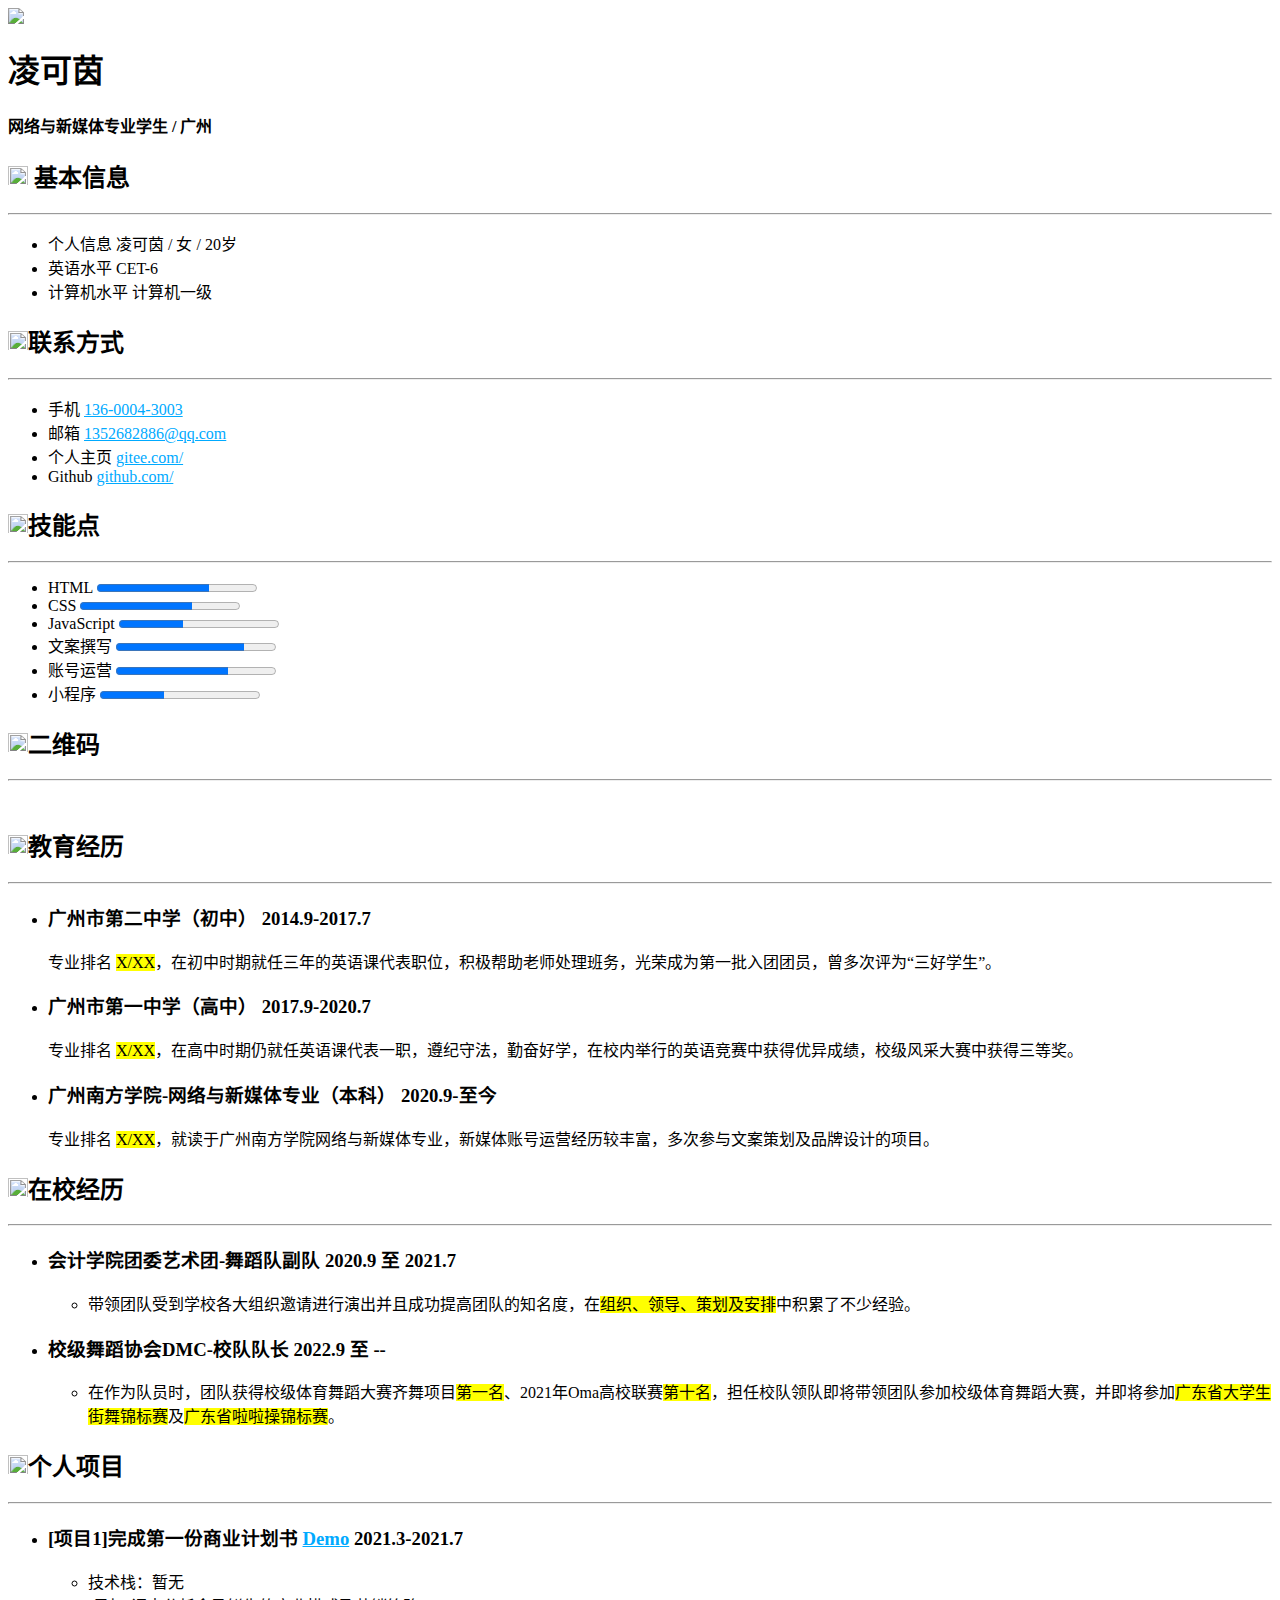
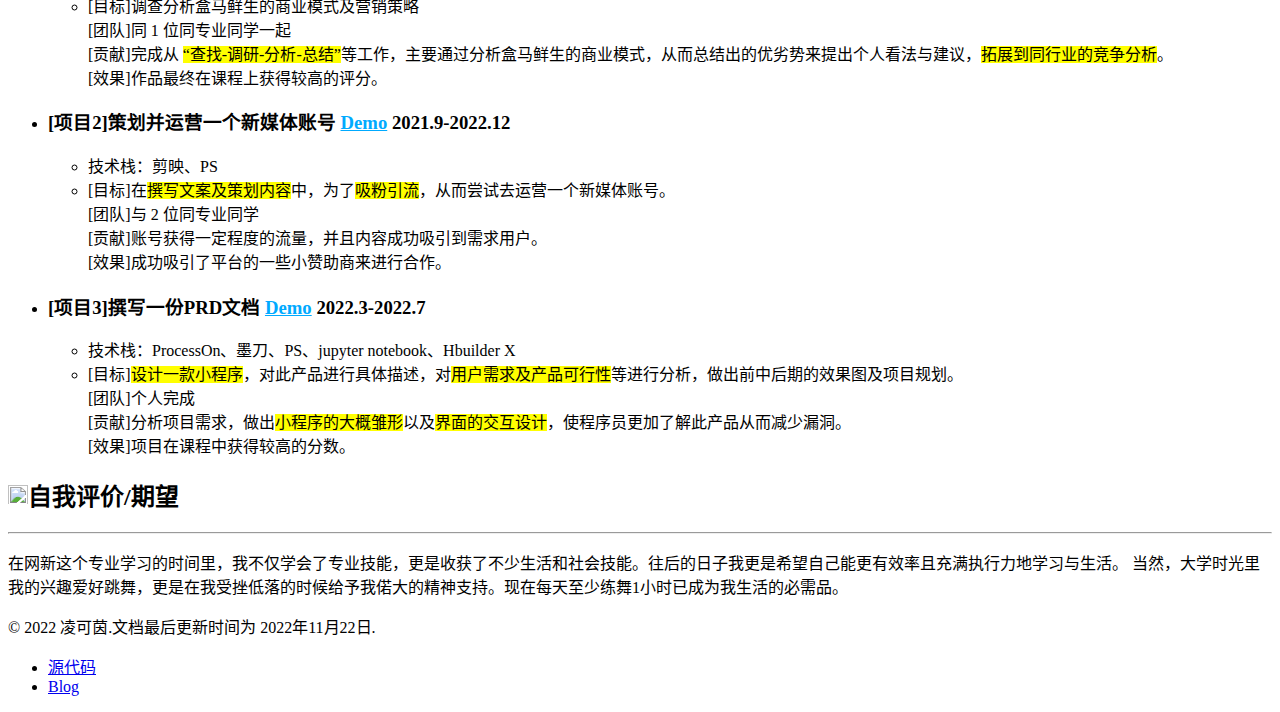
==== resume-master/index.html @ 2a9d5529 "Add files via upload" ====
<!DOCTYPE html>
<html lang="zh-cn">

<head>
    <meta charset="utf-8">
    <meta http-equiv="X-UA-Compatible" content="IE=edge,chrome=1">
    <meta name="viewport" content="width=device-width, initial-scale=1.0, maximum-scale=1.0, minimum-scale=1.0, user-scalable=no"
    />
    <meta name="apple-mobile-web-app-status-bar-style" content="black" />
    <meta name="format-detection" content="email=no" />
    <meta name="apple-mobile-web-app-capable" content="yes" />
    <meta name="format-detection" content="telephone=no" />
    <meta name="renderer" content="webkit">
    <meta name="apple-mobile-web-app-status-bar-style" content="black">
    <meta name="apple-mobile-web-app-title" content="Amaze UI" />
    <meta http-equiv="Cache-Control" content="no-cache, no-store, must-revalidate" />
    <meta http-equiv="Pragma" content="no-cache" />
    <meta http-equiv="Expires" content="0" />
    <title>[简历]凌可茵-网络与新媒体专业学生/广州</title>
    <link rel="shortcut icon" href="assets/images/icon.png" type="image/x-icon">
    <link rel="stylesheet" href="assets/css/typo.css">
    
    <link rel="stylesheet" href="assets/css/index.css">
    <script>
        function loading() {
            document.getElementsByClassName('avatar')[0].style.display = 'block';
            document.getElementsByClassName('loading')[0].style.display = 'none';
        }
    </script>
</head>

<body>

    <header class="header">
	</header>

    <article class="container">
        <section class="side" id="side">

            

            <!-- 个人肖像 -->
            <section class="me">
                <section class="portrait">
                    <div class="loading">
                        <span></span>
                        <span></span>
                        <span></span>
                        <span></span>
                        <span></span>
                    </div>
                    <!-- 头像照片 -->
                    <img class="avatar" src="assets/images/zhengjianzhao.jpg" onload="loading()" style="max-height: 100%;max-width: 100%; display: flex;">
                </section>
				
				
                <h1 class="name">凌可茵</h1>
                <h4 class="info-job">网络与新媒体专业学生 / 广州</h4>
				

            </section>

            <!-- 基本信息 -->
            <section class="profile info-unit">
                <h2>
                    <i class="fa fa-user" aria-hidden="true"></i>
					<img class="profile" src="assets/images/a.png" style="width: 20px;height: 20px;position: inherit;"> 基本信息</h2>
                <hr/>
                <ul>
                    <li>
                        <label>个人信息</label>
                        <span>凌可茵 / 女 / 20岁</span>
                    </li>
                    <li>
                        <label>英语水平</label>
                        <span>CET-6</span>
                    </li>
                    <li>
                        <label>计算机水平</label>
                        <span>计算机一级</span>
                    </li>
                </ul>
            </section>

            <!-- 联系方式 -->
            <section class="contact info-unit">
                <h2>
                    <i class="fa fa-phone" aria-hidden="true"></i>
					<img class="contact" src="assets/images/b.png" style="width: 20px;height: 20px;position: inherit;">联系方式</h2>
                <hr/>
                <ul>
                    <li>
                        <label>手机</label>
                        <a href="tel:13600043003" target="_blank" style="color: #00AAFF;">136-0004-3003</a>
                    </li>
                    <li>
                        <label>邮箱</label>
                        <a href="mailto:1352682886@qq.com" target="_blank" style="color: #00AAFF;">1352682886@qq.com</a>
                    </li>
                    <li>
                        <label>个人主页</label>
                        <a href="https://gitee.com/lengcoooo/web-design-" target="_blank" style="color: #00AAFF;">gitee.com/</a>
                    </li>
                    <li>
                        <label>Github</label>
                        <a href="https://github.com/Lengcoyin" target="_blank" style="color: #00AAFF;">github.com/</a>
                    </li>
                </ul>
            </section>

            <!-- 技能点 -->
            <section class="skill info-unit">
                <h2>
                    <i class="fa fa-code" aria-hidden="true"></i>
					<img class="skill" src="assets/images/c.png" style="width: 20px;height: 20px;position: inherit;">技能点</h2>
                <hr/>
                <ul>
                    <li>
                        <label>HTML</label>
                        <progress value="70" max="100"></progress>
                    </li>
                    <li>
                        <label>CSS</label>
                        <progress value="70" max="100"></progress>
                    </li>
                    <li>
                        <label>JavaScript</label>
                        <progress value="40" max="100"></progress>
                    </li>
                    <li>
                        <label>文案撰写</label>
                        <progress value="80" max="100"></progress>
                    </li>
                    <li>
                        <label>账号运营</label>
                        <progress value="70" max="100"></progress>
                    </li>
                    <li>
                        <label>小程序</label>
                        <progress value="40" max="100"></progress>
                    </li>
                </ul>
            </section>

            <section class="qrcode info-unit">
                <h2><i class="fa fa-qrcode" aria-hidden="true"></i>
				<img class="qrcode" src="assets/images/d.png" style="width: 20px;height: 20px;position: inherit;">二维码</h2>
                <hr/>
                <img src="D:\网页设计\期中项目\resume-master\resume-master\assets\images\code.jpg?raw=true" style="width: 100%;" alt="">
            </section>

            <!-- 技术栈 -->
            <!-- <div class="stack info-unit">
                    <h2><i class="fa fa-code" aria-hidden="true"></i>其他</h2>
                    <hr/>
                    <ul>
                        <li>
                            <label>前端</label>
                            <span>React、jQuery、微信小程序、Bootstrap、SASS、LESS</span>
                        </li>
                        <li>
                            <label>后端</label>
                            <span>Node.js、MySQL、MongoDB、WordPress、ThinkPHP</span>
                        </li>
                        <li>
                            <label>其他</label>
                            <span>Git、SVN、Markdown</span>
                        </li>
                    </ul>
                </div> -->
        </section>

        <section class="main">

            <!-- 教育经历 -->
			<main class="edu info-unit">
            <section class="edu info-unit">
                <h2>
                    <i class="fa fa-graduation-cap" aria-hidden="true"></i>
					<img class="edu" src="assets/images/e.png" style="width: 20px;height: 20px;position: inherit;">教育经历</h2>
                <hr/>
                <ul>
                    <li>
                        <h3>
                            <span>广州市第二中学（初中）</span>
                            <time>2014.9-2017.7</time>
                        </h3>
                        <p>专业排名
                            <mark>X/XX</mark>，在初中时期就任三年的英语课代表职位，积极帮助老师处理班务，光荣成为第一批入团团员，曾多次评为“三好学生”。</p>
                    </li>
                    <li>
                        <h3>
                            <span>广州市第一中学（高中）</span>
                            <time>2017.9-2020.7</time>
                        </h3>
                        <p>专业排名
                            <mark>X/XX</mark>，在高中时期仍就任英语课代表一职，遵纪守法，勤奋好学，在校内举行的英语竞赛中获得优异成绩，校级风采大赛中获得三等奖。</p>
                    </li>
					<li>
						<h3>
							<span>广州南方学院-网络与新媒体专业（本科）</span>
							<time>2020.9-至今</time>
						</h3>
						<p>专业排名
						<mark>X/XX</mark>，就读于广州南方学院网络与新媒体专业，新媒体账号运营经历较丰富，多次参与文案策划及品牌设计的项目。
						</p>
					</li>
                </ul>
            </section>
			</main>

            <!-- 在校经历 -->
			<main class="work info-unit">
            <section class="work info-unit">
                <h2>
                    <i class="fa fa-shopping-bag" aria-hidden="true"></i>
					<img class="work" src="assets/images/f.png" style="width: 20px;height: 20px;position: inherit;">在校经历</h2>
                <hr/>
                <ul>
                    <li>
                        <h3>
                            <span>会计学院团委艺术团-舞蹈队副队</span>
                            <time>2020.9 至 2021.7</time>
                        </h3>
                        <ul class="info-content">
                            <li>带领团队受到学校各大组织邀请进行演出并且成功提高团队的知名度，在<mark>组织、领导、策划及安排</mark>中积累了不少经验。
                                </li>
                        </ul>
                    </li>
                    <li>
                        <h3>
                            <span>校级舞蹈协会DMC-校队队长</span>
                            <time>2022.9 至 --</time>
                        </h3>
                        <ul class="info-content">
                            <li>在作为队员时，团队获得校级体育舞蹈大赛齐舞项目<mark>第一名</mark>、2021年Oma高校联赛<mark>第十名</mark>，担任校队领队即将带领团队参加校级体育舞蹈大赛，并即将参加<mark>广东省大学生街舞锦标赛</mark>及<mark>广东省啦啦操锦标赛</mark>。
                               </li>
                        </ul>
                    </li>
                </ul>
            </section>
			</main>

            <!-- 项目经验 -->
			<main class="project info-unit">
            <section class="project info-unit">
                <h2>
                    <i class="fa fa-terminal" aria-hidden="true"></i>
					<img class="project" src="assets/images/g.png" style="width: 20px;height: 20px;position: inherit;">个人项目</h2>
                <hr/>
                <ul>
                    <li>
                        <h3>
                            <span>[项目1]<b>完成第一份商业计划书</b></span>
                            <span class="link">
                                <a href="#" target="_blank" style="color: #00AAFF;">Demo</a> <!--修改demo的字体颜色-->
                            </span>
                            <time>2021.3-2021.7</time>
                        </h3>
                        <ul class="info-content">
                            <li>技术栈：暂无</li>
                            <li>
                                <i class="fa fa-paper-plane-o" aria-hidden="true"></i>
                                [目标]调查分析盒马鲜生的商业模式及营销策略
                                <br/>
                                <i class="fa fa-users" aria-hidden="true"></i>
                                [团队]同 1 位同专业同学一起
                                <br/>
                                <i class="fa fa-bars" aria-hidden="true"></i>
                                [贡献]完成从
                                <mark>“查找-调研-分析-总结”</mark>等工作，主要通过分析盒马鲜生的商业模式，从而总结出的优劣势来提出个人看法与建议，<mark>拓展到同行业的竞争分析</mark>。
                                <br/>
                                <i class="fa fa-thumbs-o-up" aria-hidden="true"></i>
                                [效果]作品最终在课程上获得较高的评分。</li>
                        </ul>
                    </li>
                    <li>
                        <h3>
                            <span>[项目2]<b>策划并运营一个新媒体账号</b></span>
                            <span class="link">
                                <a href="#" target="_blank" style="color: #00AAFF;">Demo</a>
                            </span>
                            <time>2021.9-2022.12</time>
                        </h3>
                        <ul class="info-content">
                            <li>技术栈：剪映、PS</li>
                            <li>
                                <i class="fa fa-paper-plane-o" aria-hidden="true"></i>
                                [目标]在<mark>撰写文案及策划内容</mark>中，为了<mark>吸粉引流</mark>，从而尝试去运营一个新媒体账号。
                                <br/>
                                <i class="fa fa-users" aria-hidden="true"></i>
                                [团队]与 2 位同专业同学
                                <br/>
                                <i class="fa fa-bars" aria-hidden="true"></i>
                                [贡献]账号获得一定程度的流量，并且内容成功吸引到需求用户。
                                <br/>
                                <i class="fa fa-thumbs-o-up" aria-hidden="true"></i>
                                [效果]成功吸引了平台的一些小赞助商来进行合作。
                            </li>
                        </ul>
                    </li>
                    <li>
                        <h3>
                            <span>[项目3]<b>撰写一份PRD文档</b></span>
                            <span class="link">
                                <a href="#" target="_blank" style="color: #00AAFF;">Demo</a>
                            </span>
                            <time>2022.3-2022.7</time>
                        </h3>
                        <ul class="info-content">
                            <li>技术栈：ProcessOn、墨刀、PS、jupyter notebook、Hbuilder X</li>
                            <li>
                                <i class="fa fa-paper-plane-o" aria-hidden="true"></i>
                                [目标]<mark>设计一款小程序</mark>，对此产品进行具体描述，对<mark>用户需求及产品可行性</mark>等进行分析，做出前中后期的效果图及项目规划。
                                <br/>
                                <i class="fa fa-users" aria-hidden="true"></i>
                                [团队]个人完成
                                <br/>
                                <i class="fa fa-bars" aria-hidden="true"></i>
                                [贡献]分析项目需求，做出<mark>小程序的大概雏形</mark>以及<mark>界面的交互设计</mark>，使程序员更加了解此产品从而减少漏洞。
                                
                                <br/>
                                <i class="fa fa-thumbs-o-up" aria-hidden="true"></i>
                                [效果]项目在课程中获得较高的分数。
                            </li>
                        </ul>
                    </li>
                    

                </ul>
            </section>
			</main>

            <!-- 自我评价 -->
			<main class="work info-unit">
            <section class="work info-unit">
                <h2>
                    <i class="fa fa-pencil" aria-hidden="true"></i>
					<img class="work" src="assets/images/h.png" style="width: 20px;height: 20px;position: inherit;">自我评价/期望</h2>
                <hr/>
                <p>
                    <span class="mark-txt"></span>在网新这个专业学习的时间里，我不仅学会了专业技能，更是收获了不少生活和社会技能。往后的日子我更是希望自己能更有效率且充满执行力地学习与生活。
					当然，大学时光里我的兴趣爱好跳舞，更是在我受挫低落的时候给予我偌大的精神支持。现在每天至少练舞1小时已成为我生活的必需品。</p>
            </section>
        </section>
    </article>
	</main>



    <footer class="footer">
        <p>© 2022 凌可茵.文档最后更新时间为
            <time>2022年11月22日</time>.</p>
    </footer>

    <!-- 侧栏 -->
    <aside>
        <ul>
            <li>
                <a href="https://gitee.com/itsay/resume" target="_blank">源代码</a>
            </li>
            <li>
                <a href="http://if2er.com/" target="_blank">Blog</a>
            </li>
        </ul>
    </aside>

    <script src="./assets/js/index.js"></script>
</body>

</html>
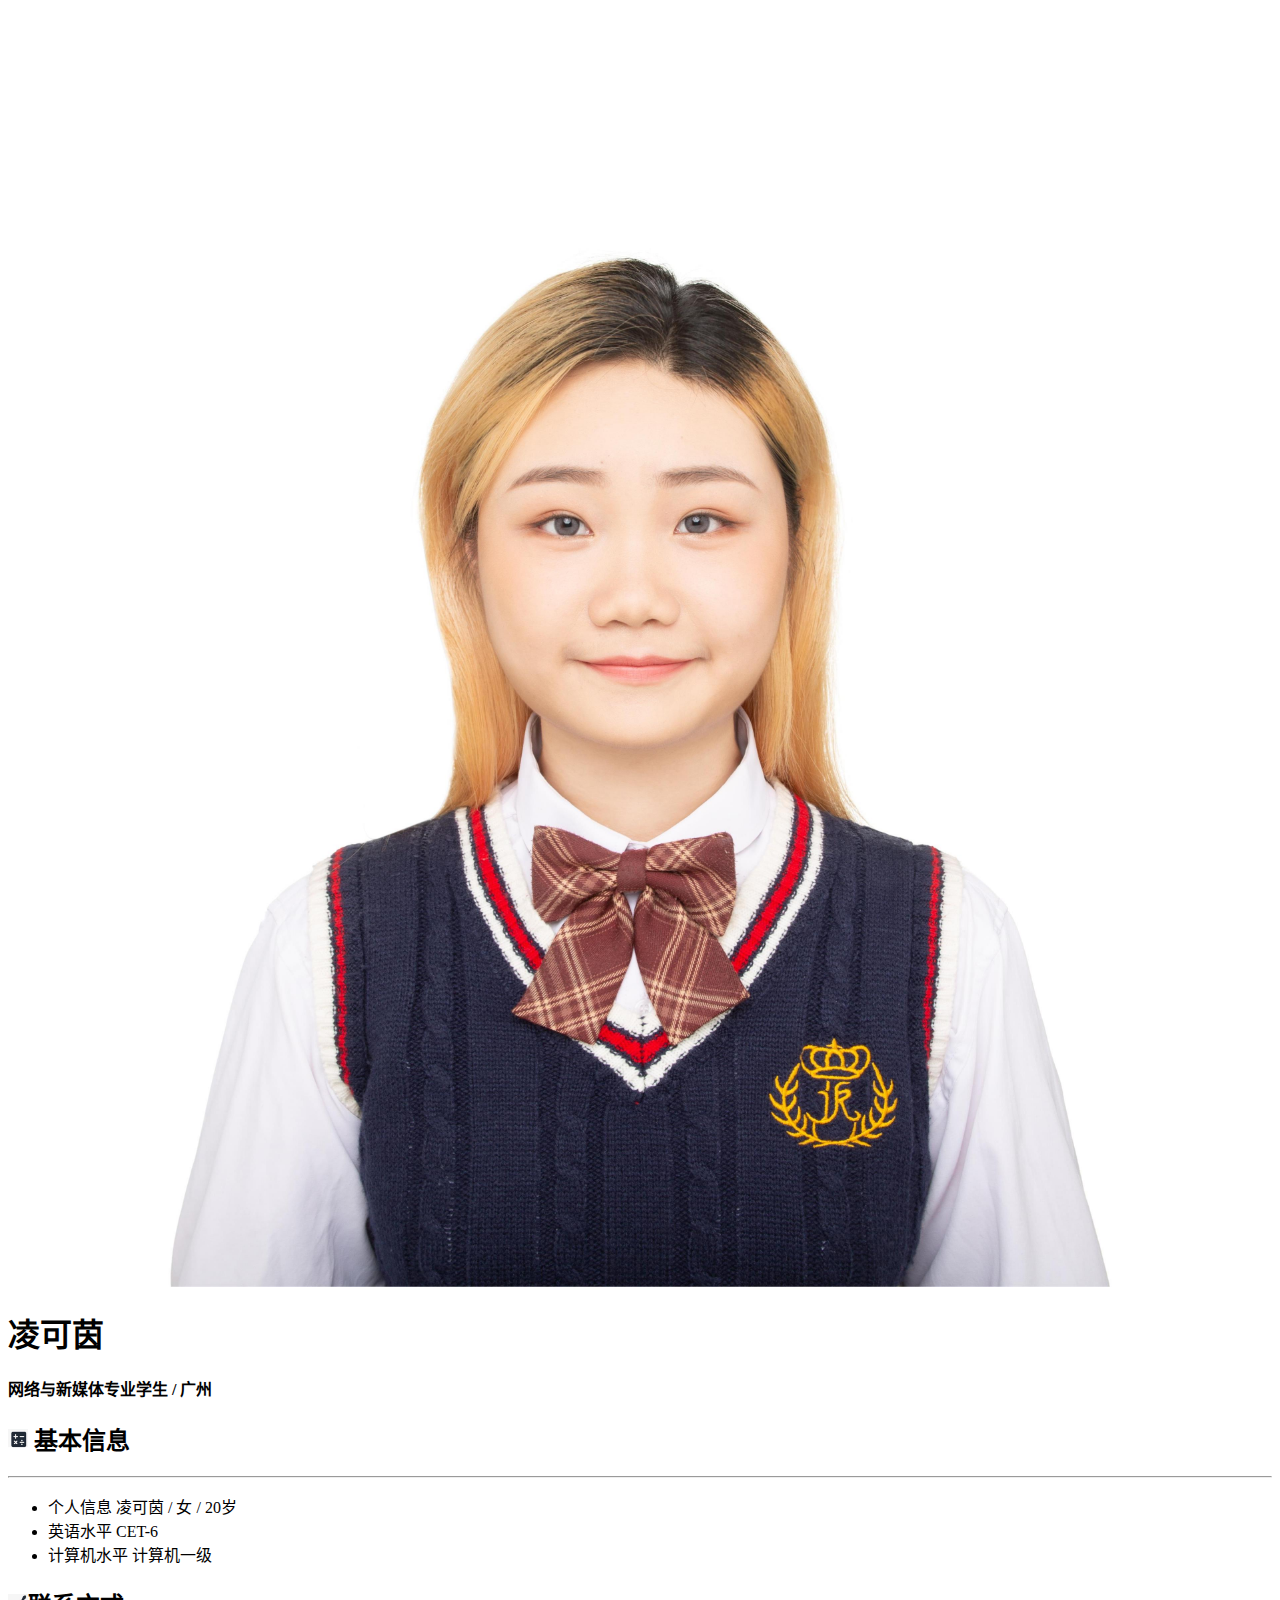
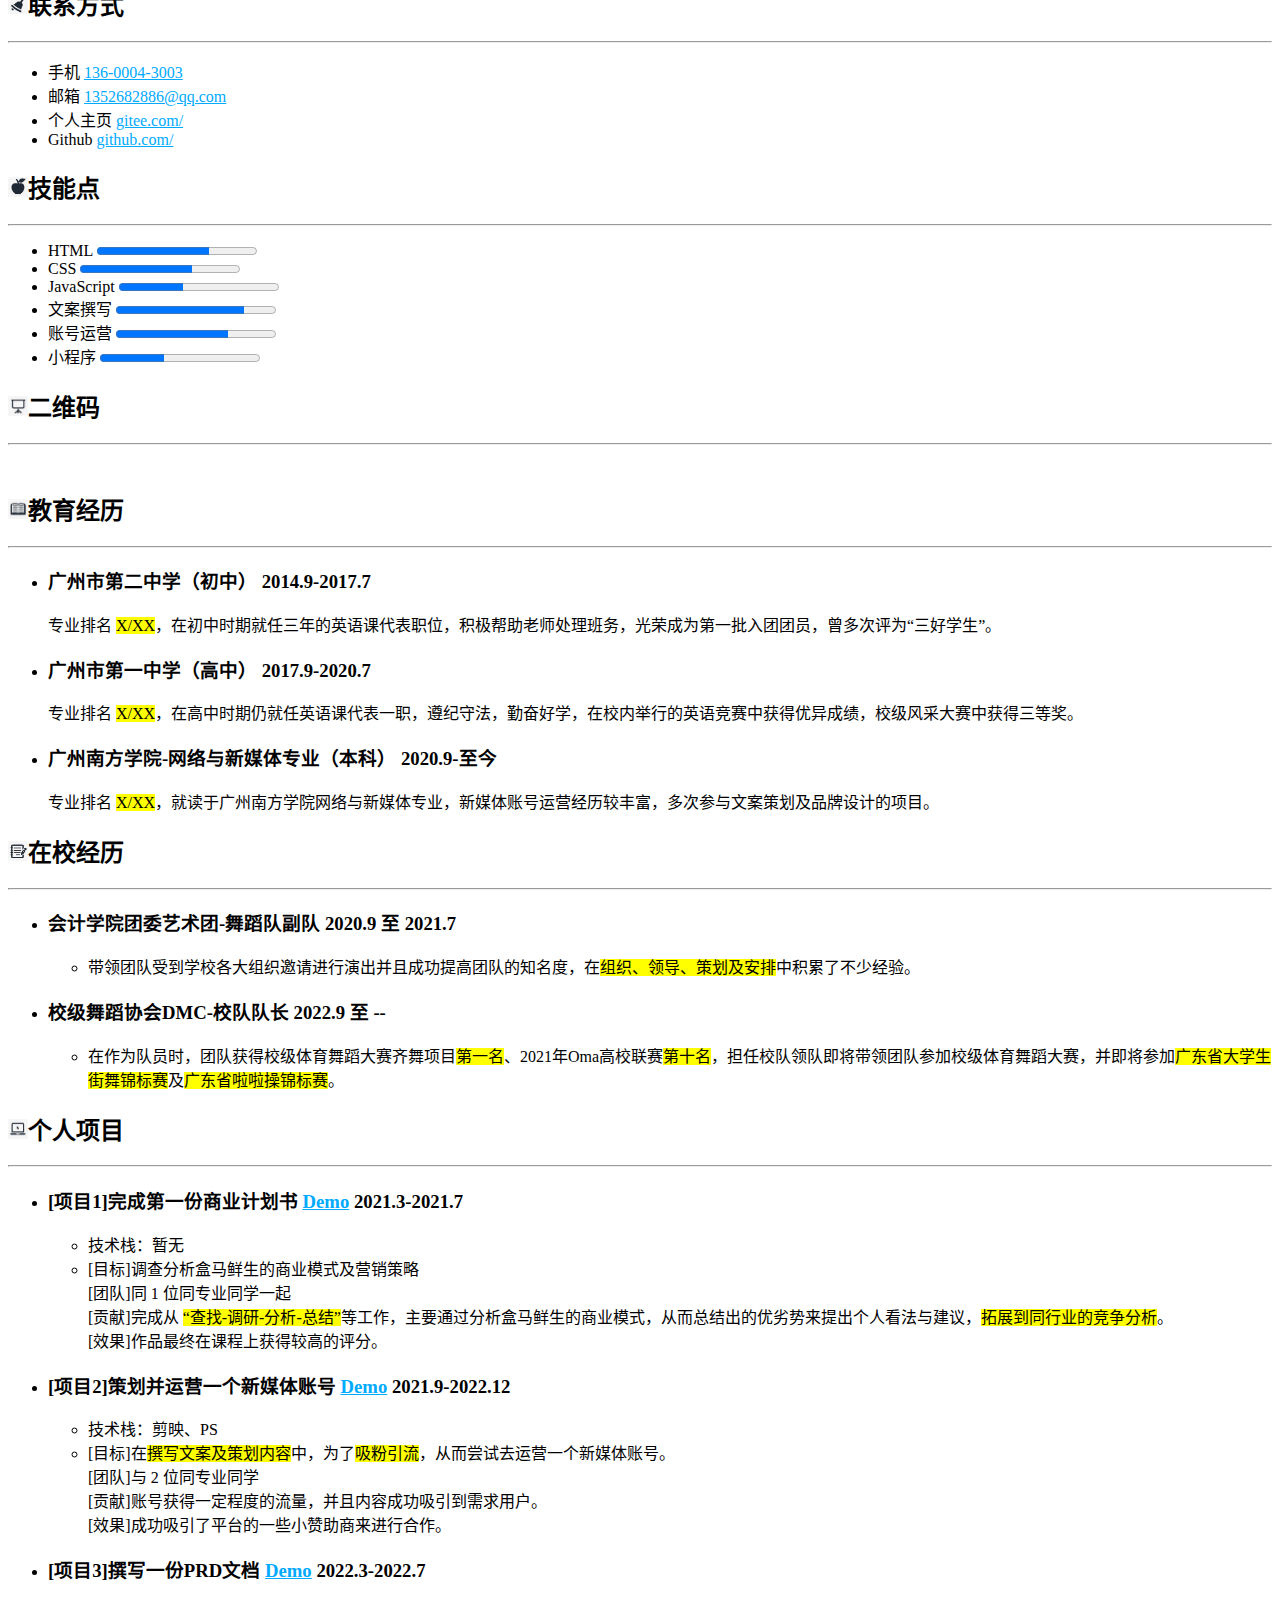
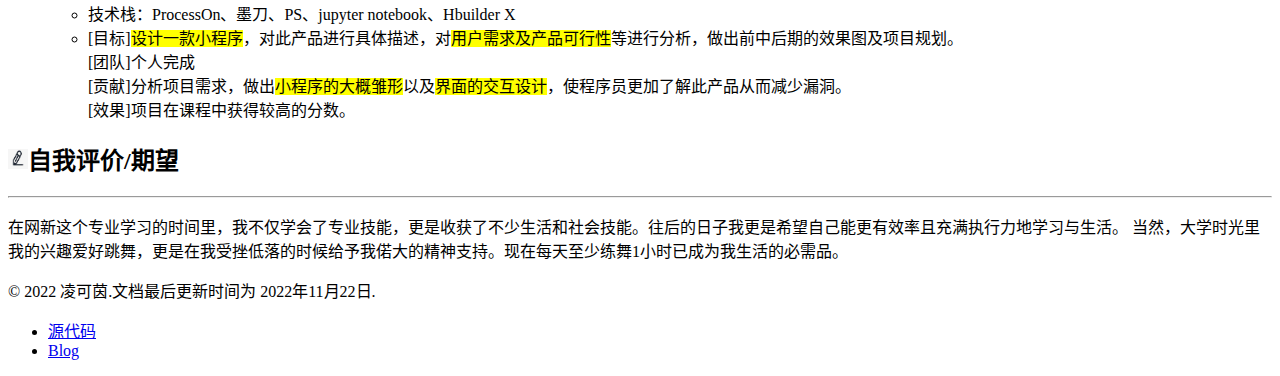
==== commit 9644f16c: "Update index.html" ====
--- a/resume-master/index.html
+++ b/resume-master/index.html
@@ -1,200 +1,200 @@
-<!DOCTYPE html>
-<html lang="zh-cn">
-
-<head>
-    <meta charset="utf-8">
-    <meta http-equiv="X-UA-Compatible" content="IE=edge,chrome=1">
-    <meta name="viewport" content="width=device-width, initial-scale=1.0, maximum-scale=1.0, minimum-scale=1.0, user-scalable=no"
-    />
-    <meta name="apple-mobile-web-app-status-bar-style" content="black" />
-    <meta name="format-detection" content="email=no" />
-    <meta name="apple-mobile-web-app-capable" content="yes" />
-    <meta name="format-detection" content="telephone=no" />
-    <meta name="renderer" content="webkit">
-    <meta name="apple-mobile-web-app-status-bar-style" content="black">
-    <meta name="apple-mobile-web-app-title" content="Amaze UI" />
-    <meta http-equiv="Cache-Control" content="no-cache, no-store, must-revalidate" />
-    <meta http-equiv="Pragma" content="no-cache" />
-    <meta http-equiv="Expires" content="0" />
-    <title>[简历]凌可茵-网络与新媒体专业学生/广州</title>
-    <link rel="shortcut icon" href="assets/images/icon.png" type="image/x-icon">
-    <link rel="stylesheet" href="assets/css/typo.css">
-    
-    <link rel="stylesheet" href="assets/css/index.css">
-    <script>
-        function loading() {
-            document.getElementsByClassName('avatar')[0].style.display = 'block';
-            document.getElementsByClassName('loading')[0].style.display = 'none';
-        }
-    </script>
-</head>
-
-<body>
-
+<!DOCTYPE html>
+<html lang="zh-cn">
+
+<head>
+    <meta charset="utf-8">
+    <meta http-equiv="X-UA-Compatible" content="IE=edge,chrome=1">
+    <meta name="viewport" content="width=device-width, initial-scale=1.0, maximum-scale=1.0, minimum-scale=1.0, user-scalable=no"
+    />
+    <meta name="apple-mobile-web-app-status-bar-style" content="black" />
+    <meta name="format-detection" content="email=no" />
+    <meta name="apple-mobile-web-app-capable" content="yes" />
+    <meta name="format-detection" content="telephone=no" />
+    <meta name="renderer" content="webkit">
+    <meta name="apple-mobile-web-app-status-bar-style" content="black">
+    <meta name="apple-mobile-web-app-title" content="Amaze UI" />
+    <meta http-equiv="Cache-Control" content="no-cache, no-store, must-revalidate" />
+    <meta http-equiv="Pragma" content="no-cache" />
+    <meta http-equiv="Expires" content="0" />
+    <title>[简历]凌可茵-网络与新媒体专业学生/广州</title>
+    <link rel="shortcut icon" href="assets/images/icon.png" type="image/x-icon">
+    <link rel="stylesheet" href="assets/css/typo.css">
+    
+    <link rel="stylesheet" href="assets/css/index.css">
+    <script>
+        function loading() {
+            document.getElementsByClassName('avatar')[0].style.display = 'block';
+            document.getElementsByClassName('loading')[0].style.display = 'none';
+        }
+    </script>
+</head>
+
+<body>
+
     <header class="header">
-	</header>
-
-    <article class="container">
-        <section class="side" id="side">
-
-            
-
-            <!-- 个人肖像 -->
-            <section class="me">
-                <section class="portrait">
-                    <div class="loading">
-                        <span></span>
-                        <span></span>
-                        <span></span>
-                        <span></span>
-                        <span></span>
-                    </div>
-                    <!-- 头像照片 -->
-                    <img class="avatar" src="assets/images/zhengjianzhao.jpg" onload="loading()" style="max-height: 100%;max-width: 100%; display: flex;">
+	</header>
+
+    <article class="container">
+        <section class="side" id="side">
+
+            
+
+            <!-- 个人肖像 -->
+            <section class="me">
+                <section class="portrait">
+                    <div class="loading">
+                        <span></span>
+                        <span></span>
+                        <span></span>
+                        <span></span>
+                        <span></span>
+                    </div>
+                    <!-- 头像照片 -->
+                    <img class="avatar" src="assets/images/zhengjianzhao.jpg" onload="loading()" style="max-height: 100%;max-width: 100%; display: flex;">
                 </section>
 				
-				
-                <h1 class="name">凌可茵</h1>
+				
+                <h1 class="name">凌可茵</h1>
                 <h4 class="info-job">网络与新媒体专业学生 / 广州</h4>
-				
-
-            </section>
-
-            <!-- 基本信息 -->
-            <section class="profile info-unit">
-                <h2>
+				
+
+            </section>
+
+            <!-- 基本信息 -->
+            <section class="profile info-unit">
+                <h2>
                     <i class="fa fa-user" aria-hidden="true"></i>
-					<img class="profile" src="assets/images/a.png" style="width: 20px;height: 20px;position: inherit;"> 基本信息</h2>
-                <hr/>
-                <ul>
-                    <li>
-                        <label>个人信息</label>
-                        <span>凌可茵 / 女 / 20岁</span>
-                    </li>
-                    <li>
-                        <label>英语水平</label>
-                        <span>CET-6</span>
-                    </li>
-                    <li>
-                        <label>计算机水平</label>
-                        <span>计算机一级</span>
-                    </li>
-                </ul>
-            </section>
-
-            <!-- 联系方式 -->
-            <section class="contact info-unit">
-                <h2>
+					<img class="profile" src="assets/images/a.png" style="width: 20px;height: 20px;position: inherit;"> 基本信息</h2>
+                <hr/>
+                <ul>
+                    <li>
+                        <label>个人信息</label>
+                        <span>凌可茵 / 女 / 20岁</span>
+                    </li>
+                    <li>
+                        <label>英语水平</label>
+                        <span>CET-6</span>
+                    </li>
+                    <li>
+                        <label>计算机水平</label>
+                        <span>计算机一级</span>
+                    </li>
+                </ul>
+            </section>
+
+            <!-- 联系方式 -->
+            <section class="contact info-unit">
+                <h2>
                     <i class="fa fa-phone" aria-hidden="true"></i>
-					<img class="contact" src="assets/images/b.png" style="width: 20px;height: 20px;position: inherit;">联系方式</h2>
-                <hr/>
-                <ul>
-                    <li>
-                        <label>手机</label>
-                        <a href="tel:13600043003" target="_blank" style="color: #00AAFF;">136-0004-3003</a>
-                    </li>
-                    <li>
-                        <label>邮箱</label>
-                        <a href="mailto:1352682886@qq.com" target="_blank" style="color: #00AAFF;">1352682886@qq.com</a>
-                    </li>
-                    <li>
-                        <label>个人主页</label>
-                        <a href="https://gitee.com/lengcoooo/web-design-" target="_blank" style="color: #00AAFF;">gitee.com/</a>
-                    </li>
-                    <li>
-                        <label>Github</label>
-                        <a href="https://github.com/Lengcoyin" target="_blank" style="color: #00AAFF;">github.com/</a>
-                    </li>
-                </ul>
-            </section>
-
-            <!-- 技能点 -->
-            <section class="skill info-unit">
-                <h2>
+					<img class="contact" src="assets/images/b.png" style="width: 20px;height: 20px;position: inherit;">联系方式</h2>
+                <hr/>
+                <ul>
+                    <li>
+                        <label>手机</label>
+                        <a href="tel:13600043003" target="_blank" style="color: #00AAFF;">136-0004-3003</a>
+                    </li>
+                    <li>
+                        <label>邮箱</label>
+                        <a href="mailto:1352682886@qq.com" target="_blank" style="color: #00AAFF;">1352682886@qq.com</a>
+                    </li>
+                    <li>
+                        <label>个人主页</label>
+                        <a href="https://gitee.com/lengcoooo/web-design-" target="_blank" style="color: #00AAFF;">gitee.com/</a>
+                    </li>
+                    <li>
+                        <label>Github</label>
+                        <a href="https://github.com/Lengcoyin" target="_blank" style="color: #00AAFF;">github.com/</a>
+                    </li>
+                </ul>
+            </section>
+
+            <!-- 技能点 -->
+            <section class="skill info-unit">
+                <h2>
                     <i class="fa fa-code" aria-hidden="true"></i>
-					<img class="skill" src="assets/images/c.png" style="width: 20px;height: 20px;position: inherit;">技能点</h2>
-                <hr/>
-                <ul>
-                    <li>
-                        <label>HTML</label>
-                        <progress value="70" max="100"></progress>
-                    </li>
-                    <li>
-                        <label>CSS</label>
-                        <progress value="70" max="100"></progress>
-                    </li>
-                    <li>
-                        <label>JavaScript</label>
-                        <progress value="40" max="100"></progress>
-                    </li>
-                    <li>
-                        <label>文案撰写</label>
-                        <progress value="80" max="100"></progress>
-                    </li>
-                    <li>
-                        <label>账号运营</label>
-                        <progress value="70" max="100"></progress>
-                    </li>
-                    <li>
-                        <label>小程序</label>
-                        <progress value="40" max="100"></progress>
-                    </li>
-                </ul>
-            </section>
-
-            <section class="qrcode info-unit">
+					<img class="skill" src="assets/images/c.png" style="width: 20px;height: 20px;position: inherit;">技能点</h2>
+                <hr/>
+                <ul>
+                    <li>
+                        <label>HTML</label>
+                        <progress value="70" max="100"></progress>
+                    </li>
+                    <li>
+                        <label>CSS</label>
+                        <progress value="70" max="100"></progress>
+                    </li>
+                    <li>
+                        <label>JavaScript</label>
+                        <progress value="40" max="100"></progress>
+                    </li>
+                    <li>
+                        <label>文案撰写</label>
+                        <progress value="80" max="100"></progress>
+                    </li>
+                    <li>
+                        <label>账号运营</label>
+                        <progress value="70" max="100"></progress>
+                    </li>
+                    <li>
+                        <label>小程序</label>
+                        <progress value="40" max="100"></progress>
+                    </li>
+                </ul>
+            </section>
+
+            <section class="qrcode info-unit">
                 <h2><i class="fa fa-qrcode" aria-hidden="true"></i>
-				<img class="qrcode" src="assets/images/d.png" style="width: 20px;height: 20px;position: inherit;">二维码</h2>
-                <hr/>
-                <img src="D:\网页设计\期中项目\resume-master\resume-master\assets\images\code.jpg?raw=true" style="width: 100%;" alt="">
-            </section>
-
-            <!-- 技术栈 -->
-            <!-- <div class="stack info-unit">
-                    <h2><i class="fa fa-code" aria-hidden="true"></i>其他</h2>
-                    <hr/>
-                    <ul>
-                        <li>
-                            <label>前端</label>
-                            <span>React、jQuery、微信小程序、Bootstrap、SASS、LESS</span>
-                        </li>
-                        <li>
-                            <label>后端</label>
-                            <span>Node.js、MySQL、MongoDB、WordPress、ThinkPHP</span>
-                        </li>
-                        <li>
-                            <label>其他</label>
-                            <span>Git、SVN、Markdown</span>
-                        </li>
-                    </ul>
-                </div> -->
-        </section>
-
-        <section class="main">
-
+				<img class="qrcode" src="assets/images/d.png" style="width: 20px;height: 20px;position: inherit;">二维码</h2>
+                <hr/>
+                <img src="D:\网页设计\期中项目\resume-master\resume-master\assets\images\code.jpg" style="width: 100%;" alt="">
+            </section>
+
+            <!-- 技术栈 -->
+            <!-- <div class="stack info-unit">
+                    <h2><i class="fa fa-code" aria-hidden="true"></i>其他</h2>
+                    <hr/>
+                    <ul>
+                        <li>
+                            <label>前端</label>
+                            <span>React、jQuery、微信小程序、Bootstrap、SASS、LESS</span>
+                        </li>
+                        <li>
+                            <label>后端</label>
+                            <span>Node.js、MySQL、MongoDB、WordPress、ThinkPHP</span>
+                        </li>
+                        <li>
+                            <label>其他</label>
+                            <span>Git、SVN、Markdown</span>
+                        </li>
+                    </ul>
+                </div> -->
+        </section>
+
+        <section class="main">
+
             <!-- 教育经历 -->
-			<main class="edu info-unit">
-            <section class="edu info-unit">
-                <h2>
+			<main class="edu info-unit">
+            <section class="edu info-unit">
+                <h2>
                     <i class="fa fa-graduation-cap" aria-hidden="true"></i>
-					<img class="edu" src="assets/images/e.png" style="width: 20px;height: 20px;position: inherit;">教育经历</h2>
-                <hr/>
-                <ul>
-                    <li>
-                        <h3>
-                            <span>广州市第二中学（初中）</span>
-                            <time>2014.9-2017.7</time>
-                        </h3>
-                        <p>专业排名
-                            <mark>X/XX</mark>，在初中时期就任三年的英语课代表职位，积极帮助老师处理班务，光荣成为第一批入团团员，曾多次评为“三好学生”。</p>
-                    </li>
-                    <li>
-                        <h3>
-                            <span>广州市第一中学（高中）</span>
-                            <time>2017.9-2020.7</time>
-                        </h3>
-                        <p>专业排名
-                            <mark>X/XX</mark>，在高中时期仍就任英语课代表一职，遵纪守法，勤奋好学，在校内举行的英语竞赛中获得优异成绩，校级风采大赛中获得三等奖。</p>
+					<img class="edu" src="assets/images/e.png" style="width: 20px;height: 20px;position: inherit;">教育经历</h2>
+                <hr/>
+                <ul>
+                    <li>
+                        <h3>
+                            <span>广州市第二中学（初中）</span>
+                            <time>2014.9-2017.7</time>
+                        </h3>
+                        <p>专业排名
+                            <mark>X/XX</mark>，在初中时期就任三年的英语课代表职位，积极帮助老师处理班务，光荣成为第一批入团团员，曾多次评为“三好学生”。</p>
+                    </li>
+                    <li>
+                        <h3>
+                            <span>广州市第一中学（高中）</span>
+                            <time>2017.9-2020.7</time>
+                        </h3>
+                        <p>专业排名
+                            <mark>X/XX</mark>，在高中时期仍就任英语课代表一职，遵纪守法，勤奋好学，在校内举行的英语竞赛中获得优异成绩，校级风采大赛中获得三等奖。</p>
                     </li>
 					<li>
 						<h3>
@@ -204,168 +204,168 @@
 						<p>专业排名
 						<mark>X/XX</mark>，就读于广州南方学院网络与新媒体专业，新媒体账号运营经历较丰富，多次参与文案策划及品牌设计的项目。
 						</p>
-					</li>
-                </ul>
-            </section>
-			</main>
-
+					</li>
+                </ul>
+            </section>
+			</main>
+
             <!-- 在校经历 -->
-			<main class="work info-unit">
-            <section class="work info-unit">
-                <h2>
+			<main class="work info-unit">
+            <section class="work info-unit">
+                <h2>
                     <i class="fa fa-shopping-bag" aria-hidden="true"></i>
-					<img class="work" src="assets/images/f.png" style="width: 20px;height: 20px;position: inherit;">在校经历</h2>
-                <hr/>
-                <ul>
-                    <li>
-                        <h3>
-                            <span>会计学院团委艺术团-舞蹈队副队</span>
-                            <time>2020.9 至 2021.7</time>
-                        </h3>
-                        <ul class="info-content">
-                            <li>带领团队受到学校各大组织邀请进行演出并且成功提高团队的知名度，在<mark>组织、领导、策划及安排</mark>中积累了不少经验。
-                                </li>
-                        </ul>
-                    </li>
-                    <li>
-                        <h3>
-                            <span>校级舞蹈协会DMC-校队队长</span>
-                            <time>2022.9 至 --</time>
-                        </h3>
-                        <ul class="info-content">
-                            <li>在作为队员时，团队获得校级体育舞蹈大赛齐舞项目<mark>第一名</mark>、2021年Oma高校联赛<mark>第十名</mark>，担任校队领队即将带领团队参加校级体育舞蹈大赛，并即将参加<mark>广东省大学生街舞锦标赛</mark>及<mark>广东省啦啦操锦标赛</mark>。
-                               </li>
-                        </ul>
-                    </li>
-                </ul>
-            </section>
-			</main>
-
+					<img class="work" src="assets/images/f.png" style="width: 20px;height: 20px;position: inherit;">在校经历</h2>
+                <hr/>
+                <ul>
+                    <li>
+                        <h3>
+                            <span>会计学院团委艺术团-舞蹈队副队</span>
+                            <time>2020.9 至 2021.7</time>
+                        </h3>
+                        <ul class="info-content">
+                            <li>带领团队受到学校各大组织邀请进行演出并且成功提高团队的知名度，在<mark>组织、领导、策划及安排</mark>中积累了不少经验。
+                                </li>
+                        </ul>
+                    </li>
+                    <li>
+                        <h3>
+                            <span>校级舞蹈协会DMC-校队队长</span>
+                            <time>2022.9 至 --</time>
+                        </h3>
+                        <ul class="info-content">
+                            <li>在作为队员时，团队获得校级体育舞蹈大赛齐舞项目<mark>第一名</mark>、2021年Oma高校联赛<mark>第十名</mark>，担任校队领队即将带领团队参加校级体育舞蹈大赛，并即将参加<mark>广东省大学生街舞锦标赛</mark>及<mark>广东省啦啦操锦标赛</mark>。
+                               </li>
+                        </ul>
+                    </li>
+                </ul>
+            </section>
+			</main>
+
             <!-- 项目经验 -->
-			<main class="project info-unit">
-            <section class="project info-unit">
-                <h2>
+			<main class="project info-unit">
+            <section class="project info-unit">
+                <h2>
                     <i class="fa fa-terminal" aria-hidden="true"></i>
-					<img class="project" src="assets/images/g.png" style="width: 20px;height: 20px;position: inherit;">个人项目</h2>
-                <hr/>
-                <ul>
-                    <li>
-                        <h3>
-                            <span>[项目1]<b>完成第一份商业计划书</b></span>
-                            <span class="link">
-                                <a href="#" target="_blank" style="color: #00AAFF;">Demo</a> <!--修改demo的字体颜色-->
-                            </span>
-                            <time>2021.3-2021.7</time>
-                        </h3>
-                        <ul class="info-content">
-                            <li>技术栈：暂无</li>
-                            <li>
-                                <i class="fa fa-paper-plane-o" aria-hidden="true"></i>
-                                [目标]调查分析盒马鲜生的商业模式及营销策略
-                                <br/>
-                                <i class="fa fa-users" aria-hidden="true"></i>
-                                [团队]同 1 位同专业同学一起
-                                <br/>
-                                <i class="fa fa-bars" aria-hidden="true"></i>
-                                [贡献]完成从
-                                <mark>“查找-调研-分析-总结”</mark>等工作，主要通过分析盒马鲜生的商业模式，从而总结出的优劣势来提出个人看法与建议，<mark>拓展到同行业的竞争分析</mark>。
-                                <br/>
-                                <i class="fa fa-thumbs-o-up" aria-hidden="true"></i>
-                                [效果]作品最终在课程上获得较高的评分。</li>
-                        </ul>
-                    </li>
-                    <li>
-                        <h3>
-                            <span>[项目2]<b>策划并运营一个新媒体账号</b></span>
-                            <span class="link">
-                                <a href="#" target="_blank" style="color: #00AAFF;">Demo</a>
-                            </span>
-                            <time>2021.9-2022.12</time>
-                        </h3>
-                        <ul class="info-content">
-                            <li>技术栈：剪映、PS</li>
-                            <li>
-                                <i class="fa fa-paper-plane-o" aria-hidden="true"></i>
-                                [目标]在<mark>撰写文案及策划内容</mark>中，为了<mark>吸粉引流</mark>，从而尝试去运营一个新媒体账号。
-                                <br/>
-                                <i class="fa fa-users" aria-hidden="true"></i>
-                                [团队]与 2 位同专业同学
-                                <br/>
-                                <i class="fa fa-bars" aria-hidden="true"></i>
-                                [贡献]账号获得一定程度的流量，并且内容成功吸引到需求用户。
-                                <br/>
-                                <i class="fa fa-thumbs-o-up" aria-hidden="true"></i>
-                                [效果]成功吸引了平台的一些小赞助商来进行合作。
-                            </li>
-                        </ul>
-                    </li>
-                    <li>
-                        <h3>
-                            <span>[项目3]<b>撰写一份PRD文档</b></span>
-                            <span class="link">
-                                <a href="#" target="_blank" style="color: #00AAFF;">Demo</a>
-                            </span>
-                            <time>2022.3-2022.7</time>
-                        </h3>
-                        <ul class="info-content">
-                            <li>技术栈：ProcessOn、墨刀、PS、jupyter notebook、Hbuilder X</li>
-                            <li>
-                                <i class="fa fa-paper-plane-o" aria-hidden="true"></i>
-                                [目标]<mark>设计一款小程序</mark>，对此产品进行具体描述，对<mark>用户需求及产品可行性</mark>等进行分析，做出前中后期的效果图及项目规划。
-                                <br/>
-                                <i class="fa fa-users" aria-hidden="true"></i>
-                                [团队]个人完成
-                                <br/>
-                                <i class="fa fa-bars" aria-hidden="true"></i>
-                                [贡献]分析项目需求，做出<mark>小程序的大概雏形</mark>以及<mark>界面的交互设计</mark>，使程序员更加了解此产品从而减少漏洞。
-                                
-                                <br/>
-                                <i class="fa fa-thumbs-o-up" aria-hidden="true"></i>
-                                [效果]项目在课程中获得较高的分数。
-                            </li>
-                        </ul>
-                    </li>
-                    
-
-                </ul>
-            </section>
-			</main>
-
+					<img class="project" src="assets/images/g.png" style="width: 20px;height: 20px;position: inherit;">个人项目</h2>
+                <hr/>
+                <ul>
+                    <li>
+                        <h3>
+                            <span>[项目1]<b>完成第一份商业计划书</b></span>
+                            <span class="link">
+                                <a href="#" target="_blank" style="color: #00AAFF;">Demo</a> <!--修改demo的字体颜色-->
+                            </span>
+                            <time>2021.3-2021.7</time>
+                        </h3>
+                        <ul class="info-content">
+                            <li>技术栈：暂无</li>
+                            <li>
+                                <i class="fa fa-paper-plane-o" aria-hidden="true"></i>
+                                [目标]调查分析盒马鲜生的商业模式及营销策略
+                                <br/>
+                                <i class="fa fa-users" aria-hidden="true"></i>
+                                [团队]同 1 位同专业同学一起
+                                <br/>
+                                <i class="fa fa-bars" aria-hidden="true"></i>
+                                [贡献]完成从
+                                <mark>“查找-调研-分析-总结”</mark>等工作，主要通过分析盒马鲜生的商业模式，从而总结出的优劣势来提出个人看法与建议，<mark>拓展到同行业的竞争分析</mark>。
+                                <br/>
+                                <i class="fa fa-thumbs-o-up" aria-hidden="true"></i>
+                                [效果]作品最终在课程上获得较高的评分。</li>
+                        </ul>
+                    </li>
+                    <li>
+                        <h3>
+                            <span>[项目2]<b>策划并运营一个新媒体账号</b></span>
+                            <span class="link">
+                                <a href="#" target="_blank" style="color: #00AAFF;">Demo</a>
+                            </span>
+                            <time>2021.9-2022.12</time>
+                        </h3>
+                        <ul class="info-content">
+                            <li>技术栈：剪映、PS</li>
+                            <li>
+                                <i class="fa fa-paper-plane-o" aria-hidden="true"></i>
+                                [目标]在<mark>撰写文案及策划内容</mark>中，为了<mark>吸粉引流</mark>，从而尝试去运营一个新媒体账号。
+                                <br/>
+                                <i class="fa fa-users" aria-hidden="true"></i>
+                                [团队]与 2 位同专业同学
+                                <br/>
+                                <i class="fa fa-bars" aria-hidden="true"></i>
+                                [贡献]账号获得一定程度的流量，并且内容成功吸引到需求用户。
+                                <br/>
+                                <i class="fa fa-thumbs-o-up" aria-hidden="true"></i>
+                                [效果]成功吸引了平台的一些小赞助商来进行合作。
+                            </li>
+                        </ul>
+                    </li>
+                    <li>
+                        <h3>
+                            <span>[项目3]<b>撰写一份PRD文档</b></span>
+                            <span class="link">
+                                <a href="#" target="_blank" style="color: #00AAFF;">Demo</a>
+                            </span>
+                            <time>2022.3-2022.7</time>
+                        </h3>
+                        <ul class="info-content">
+                            <li>技术栈：ProcessOn、墨刀、PS、jupyter notebook、Hbuilder X</li>
+                            <li>
+                                <i class="fa fa-paper-plane-o" aria-hidden="true"></i>
+                                [目标]<mark>设计一款小程序</mark>，对此产品进行具体描述，对<mark>用户需求及产品可行性</mark>等进行分析，做出前中后期的效果图及项目规划。
+                                <br/>
+                                <i class="fa fa-users" aria-hidden="true"></i>
+                                [团队]个人完成
+                                <br/>
+                                <i class="fa fa-bars" aria-hidden="true"></i>
+                                [贡献]分析项目需求，做出<mark>小程序的大概雏形</mark>以及<mark>界面的交互设计</mark>，使程序员更加了解此产品从而减少漏洞。
+                                
+                                <br/>
+                                <i class="fa fa-thumbs-o-up" aria-hidden="true"></i>
+                                [效果]项目在课程中获得较高的分数。
+                            </li>
+                        </ul>
+                    </li>
+                    
+
+                </ul>
+            </section>
+			</main>
+
             <!-- 自我评价 -->
-			<main class="work info-unit">
-            <section class="work info-unit">
-                <h2>
+			<main class="work info-unit">
+            <section class="work info-unit">
+                <h2>
                     <i class="fa fa-pencil" aria-hidden="true"></i>
-					<img class="work" src="assets/images/h.png" style="width: 20px;height: 20px;position: inherit;">自我评价/期望</h2>
-                <hr/>
-                <p>
+					<img class="work" src="assets/images/h.png" style="width: 20px;height: 20px;position: inherit;">自我评价/期望</h2>
+                <hr/>
+                <p>
                     <span class="mark-txt"></span>在网新这个专业学习的时间里，我不仅学会了专业技能，更是收获了不少生活和社会技能。往后的日子我更是希望自己能更有效率且充满执行力地学习与生活。
-					当然，大学时光里我的兴趣爱好跳舞，更是在我受挫低落的时候给予我偌大的精神支持。现在每天至少练舞1小时已成为我生活的必需品。</p>
-            </section>
-        </section>
+					当然，大学时光里我的兴趣爱好跳舞，更是在我受挫低落的时候给予我偌大的精神支持。现在每天至少练舞1小时已成为我生活的必需品。</p>
+            </section>
+        </section>
     </article>
-	</main>
-
-
-
-    <footer class="footer">
-        <p>© 2022 凌可茵.文档最后更新时间为
-            <time>2022年11月22日</time>.</p>
-    </footer>
-
-    <!-- 侧栏 -->
-    <aside>
-        <ul>
-            <li>
-                <a href="https://gitee.com/itsay/resume" target="_blank">源代码</a>
-            </li>
-            <li>
-                <a href="http://if2er.com/" target="_blank">Blog</a>
-            </li>
-        </ul>
-    </aside>
-
-    <script src="./assets/js/index.js"></script>
-</body>
-
-</html>+	</main>
+
+
+
+    <footer class="footer">
+        <p>© 2022 凌可茵.文档最后更新时间为
+            <time>2022年11月22日</time>.</p>
+    </footer>
+
+    <!-- 侧栏 -->
+    <aside>
+        <ul>
+            <li>
+                <a href="https://gitee.com/itsay/resume" target="_blank">源代码</a>
+            </li>
+            <li>
+                <a href="http://if2er.com/" target="_blank">Blog</a>
+            </li>
+        </ul>
+    </aside>
+
+    <script src="./assets/js/index.js"></script>
+</body>
+
+</html>
